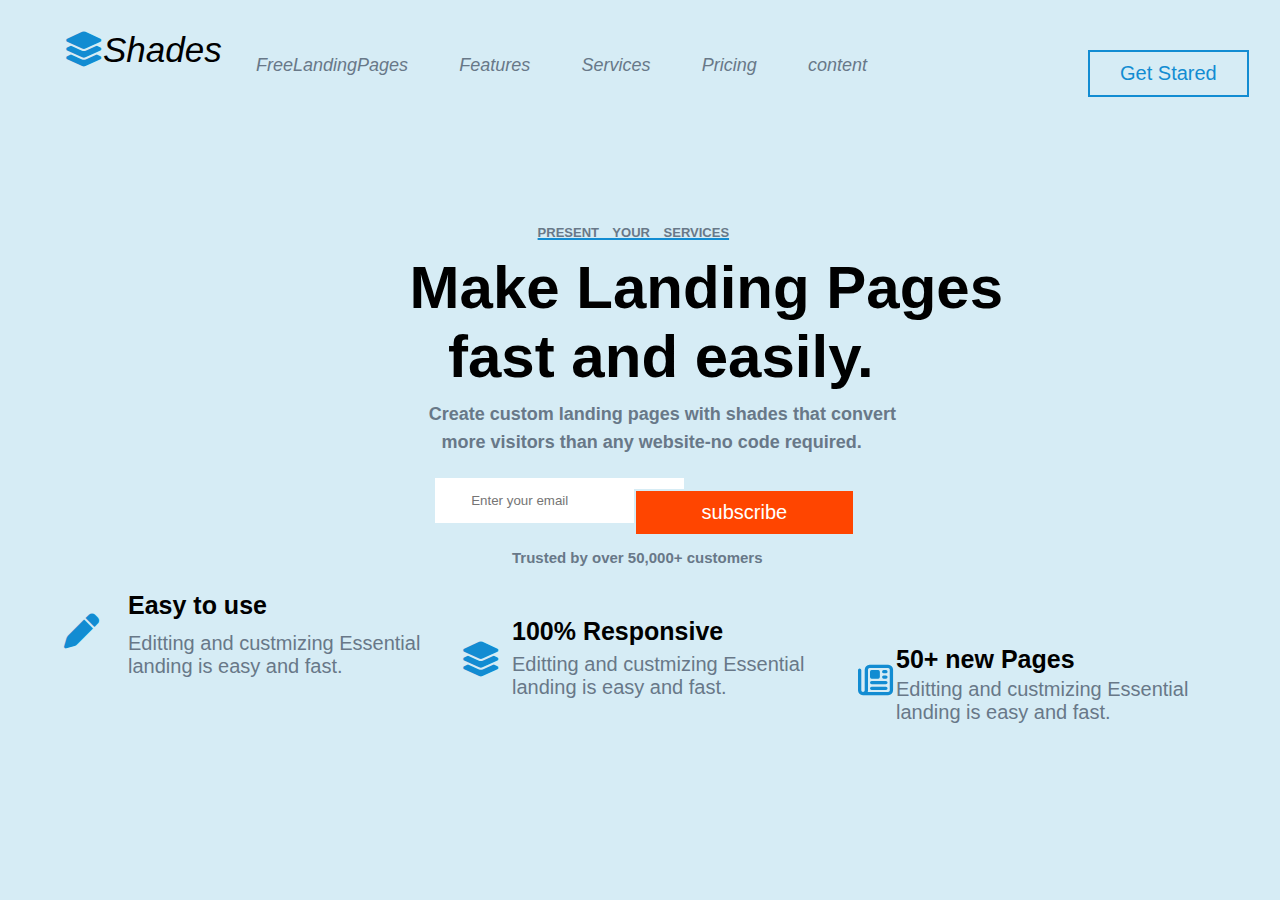
==== index.html @ 8e063d3e "html and css template" ====
<!DOCTYPE html>
<html lang="en">
<head>
    <meta charset="UTF-8">
    <meta name="viewport" content="width=device-width, initial-scale=1.0">
    <title>Shades</title>
    <link rel="stylesheet" href="shades.css">
    <link rel="stylesheet" href="https://cdnjs.cloudflare.com/ajax/libs/font-awesome/6.4.2/css/all.min.css">
</head>
<body>
    
    <section id="s1">
      <div id="logo"> <i class="fa-solid fa-layer-group"></i>shades
      </div> 
        <!-- <div id="logo">
            <h2 id="lg">Shades</h2>
        </div> -->
        <div id="menu">
            <ul>
            <li><a href="#">FreeLandingPages</a></li>
            <li><a href="#">Features</a></li>
            <li><a href="#">Services</a></li>
            <li><a href="#">Pricing</a></li>
            <li><a href="#">content</a></li>
        </ul>
        </div>
        <div id="btn">
            <button id="btn1" type="button">Get stared</button>
        </div>
    </section>
    <section>
        <div id="ser">
            <h3 id="t1">PRESENT   YOUR   SERVICES</h3>
        </div>
        <div id="mk">
            <h1 id="t2">Make Landing Pages</h1>
        </div>
        <div id="mk2">
            <h1 id="t3">fast and easily.</h1>
        </div>
        <div id="mk3">
            <h3 id="t4">Create custom landing pages with shades that convert</h3>
        </div>
        <div id="mk4">
            <h3 id="t5">more visitors than any website-no code required.</h3>
        </div>
    </section>
    <section>
        <div id="box1">
            <input id="input" type="email" placeholder="Enter your email">
        </div>
        <div id="btn2">
            <button id="btn3" type="button">subscribe</button>
        </div>
        <div id="mk5">
            <h3 id="t6">Trusted by over 50,000+ customers</h3>
        </div>
    </section>
    <section>
        <div id="mk6">
            <h3 id="t7">Easy to use</h3>
            <p id="p1">Editting and custmizing Essential<br> landing is easy and fast.</p>
        </div>
        <div id="lg2">
            <i class="fa-sharp fa-solid fa-pen"></i>
        </div>
        <div id="mk7">
            <h3 id="t8">100% Responsive</h3>
            <p id="p2">Editting and custmizing Essential<br> landing is easy and fast.</p>
        </div>
        <div id="lg3">
            <i class="fa-solid fa-layer-group"></i>
        </div>
        <div id="mk8">
            <h3 id="t9">50+ new Pages</h3>
            <p id="p3">Editting and custmizing Essential<br> landing is easy and fast.</p>
        </div>
        <div id="lg4">
            <i class="fa-regular fa-newspaper"></i>
        </div>
    </section>
</body>
</html>
---- shades.css ----
*{
    margin: 0;
    padding: 0;
}
body{
    background-color: rgb(214, 236, 245);
}
#s1{
    margin-top: 30px;
}
#logo{
    
    color: #000;
    text-transform: capitalize;
    font-family: Arial, Helvetica, sans-serif;
    font-style: italic;
    font-weight: 100;
    font-size: 35px;
    margin-top: 2%;
    margin-left: 5%;
}
i{
    color: rgb(18, 140, 210);
}
#menu{
    margin-left: 20%;
    margin-top: -2%;
}
#menu ul{
    /* list-style-type: none; */
    list-style: none;
    display: flex;
    /* position: fixed; */
}
#menu li {
    
    margin-top: 1%;
    margin-right: 5%;
    font-size: 18px;

}
#menu li a{
    color: rgb(104, 120, 136);
    font-style: italic;
    transition: 0.3s;
    cursor: pointer;
    text-decoration: none;
    font-family: 'Franklin Gothic Medium', 'Arial Narrow', Arial, sans-serif;
}
#menu a:hover {
    color: orangered;
}
#btn{
    margin-left: 85%;
    margin-top: -2%;
    /* border:  0px solid rgb(18, 140, 210) ;
    border-radius:0px solid rgb(18, 140, 210) ; */

}
#btn1{
    color: rgb(18, 140, 210);
    background: rgb(214, 236, 245);
    text-transform: capitalize;
    text-align: center;
    border: 2px solid rgb(18, 140, 210);
    font-size: 20px;
    padding: 10px 30px 10px 30px;
    cursor: pointer;
}
#ser{
    margin-top: 10%;
    margin-left: 42%;

}
#t1{
    color: rgb(104, 120, 136);
    text-transform: capitalize;
    font-size: 13px;
    font-family: 'Lucida Sans', 'Lucida Sans Regular', 'Lucida Grande', 'Lucida Sans Unicode', Geneva, Verdana, sans-serif;
    word-spacing: 10px;
    text-decoration: underline 2px rgb(18, 140, 210);
}
#mk{
    margin-top: 1%;
    margin-left: 32%;
}
#t2{
    font-size: 60px;
    color: #000;
   font-family: 'Franklin Gothic Medium', 'Arial Narrow', Arial, sans-serif;
}
#mk2{
    margin-left: 35%;
}
#t3{
    font-size: 60px;
    color: #000;
   font-family: 'Franklin Gothic Medium', 'Arial Narrow', Arial, sans-serif;
}
#mk3{
    margin-top: 1%;
    margin-left: 33.5%;
}
#t4{
    color: rgb(104, 120, 136);
    /* text-transform: capitalize; */
    font-size: 18px;
    font-family: 'Trebuchet MS', 'Lucida Sans Unicode', 'Lucida Grande', 'Lucida Sans', Arial, sans-serif;
    /* word-spacing: 10px; */
   
}
#mk4{
    margin-top: 0.55%;
    margin-left: 34.5%;
}
#t5{
    color: rgb(104, 120, 136);
    /* text-transform: capitalize; */
    font-size: 18px;
    font-family: 'Trebuchet MS', 'Lucida Sans Unicode', 'Lucida Grande', 'Lucida Sans', Arial, sans-serif;
    /* word-spacing: 10px; */
}
#box1{
    margin-top: 2%;
    margin-left: 34%;
}
#input{
    padding: 15px 36px 15px 36px;
    border: none;
    border-radius: 2% solide white;
}
#btn2{
    margin-top: -2.7%;
    margin-left: 49.5%;

}

#btn3{
    background-color: orangered;
    color: white;
    border: 2px solid rgb(214, 236, 245);
    padding: 10px 66px 10px 66px;
    font-size: 20px;
    cursor: pointer;
    /* transition: 0.3s; */
}
#mk5{
    margin-top: 1%;
    margin-left: 40%;
}
#t6{
    color: rgb(104, 120, 136);
    /* text-transform: capitalize; */
    font-size: 15px;
    font-family: 'Trebuchet MS', 'Lucida Sans Unicode', 'Lucida Grande', 'Lucida Sans', Arial, sans-serif;
}
#mk6{
    margin-top: 2%;
    margin-left: 10%;
}
#t7{
    font-size: 25px;
    font-family: 'Franklin Gothic Medium', 'Arial Narrow', Arial, sans-serif;
}
#p1{
    margin-top: 1%;
    color:rgb(104, 120, 136) ;
    font-size: 20px;
    font-family: 'Franklin Gothic Medium', 'Arial Narrow', Arial, sans-serif;
}
#lg2{
    margin-left: 5%;
    margin-top: -5%;
}
i{
    font-size: 35px;
}
#mk7{
    margin-top: -2.5%;
    margin-left: 40%;
}
#t8{
    font-size: 25px;
    font-family: 'Franklin Gothic Medium', 'Arial Narrow', Arial, sans-serif;
}
#p2{
    margin-top: 1%;
    color:rgb(104, 120, 136) ;
    font-size: 20px;
    font-family: 'Franklin Gothic Medium', 'Arial Narrow', Arial, sans-serif;
}
#lg3{
    margin-top: -4.5%;
    margin-left: 36%;
}
#mk8{
    margin-top: -2.5%;
    margin-left:70%;
}
#t9{
    font-size: 25px;
    font-family: 'Franklin Gothic Medium', 'Arial Narrow', Arial, sans-serif;
}
#p3{
    margin-top: 1%;
    color:rgb(104, 120, 136) ;
    font-size: 20px;
    font-family: 'Franklin Gothic Medium', 'Arial Narrow', Arial, sans-serif;
}
#lg4{
    margin-top: -4.7%;
    margin-left: 67%;
    position: fixed;
}
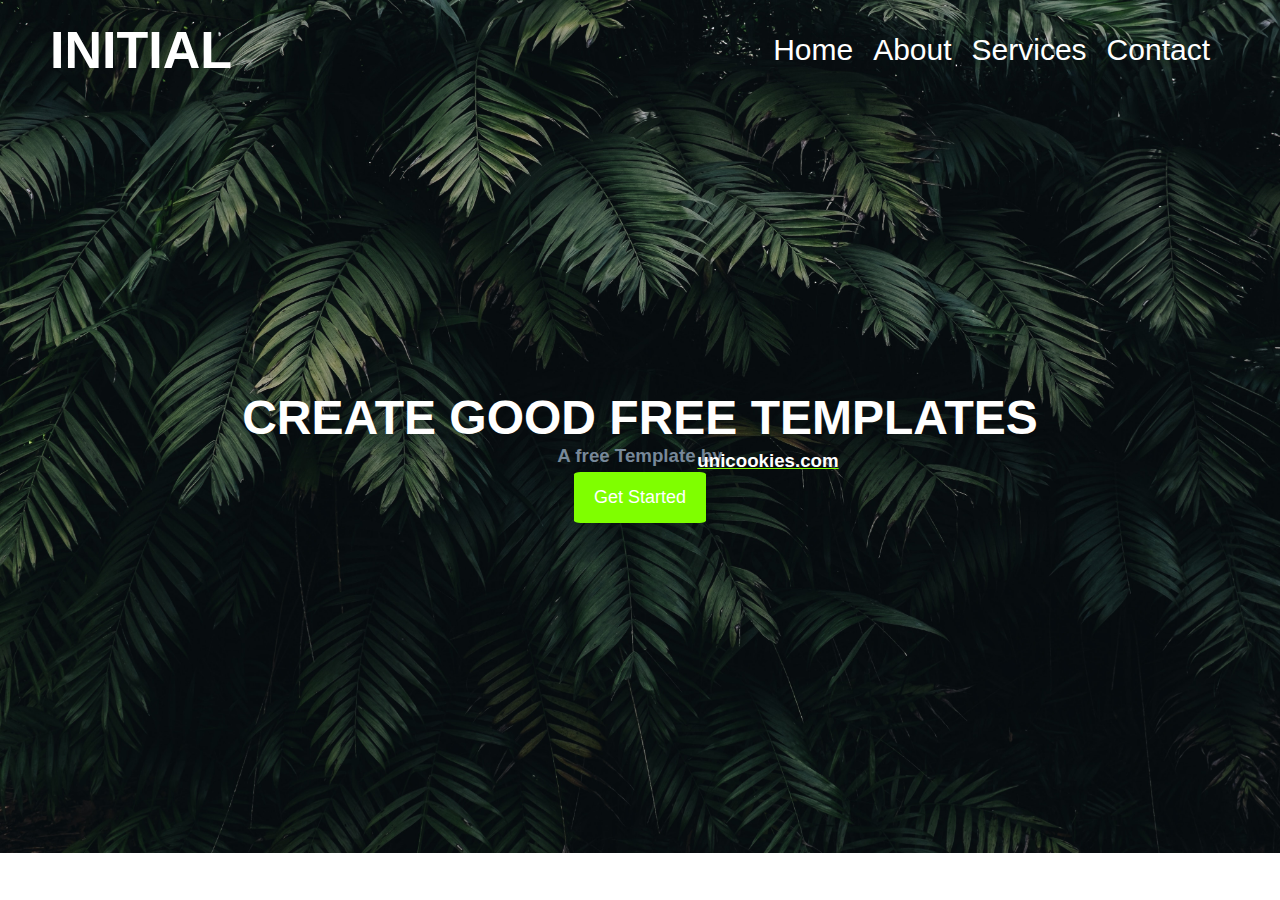
==== commit 76d3e8e6: "Uploading new template" ====
--- a/index.html
+++ b/index.html
@@ -3,81 +3,29 @@
 <head>
     <meta charset="UTF-8">
     <meta name="viewport" content="width=device-width, initial-scale=1.0">
-    <title>Shades</title>
-    <link rel="stylesheet" href="shades.css">
-    <link rel="stylesheet" href="https://cdnjs.cloudflare.com/ajax/libs/font-awesome/6.4.2/css/all.min.css">
+    <title>Initial - Create Good Free Templates</title>
+    <link rel="stylesheet" href="index.css">
 </head>
 <body>
-    
-    <section id="s1">
-      <div id="logo"> <i class="fa-solid fa-layer-group"></i>shades
-      </div> 
-        <!-- <div id="logo">
-            <h2 id="lg">Shades</h2>
-        </div> -->
-        <div id="menu">
+    <header id="head">
+        <div id="logo">
+            <h1 id="lg">Initial</h1>
+        </div>
+        
+        <nav id="menu">
             <ul>
-            <li><a href="#">FreeLandingPages</a></li>
-            <li><a href="#">Features</a></li>
-            <li><a href="#">Services</a></li>
-            <li><a href="#">Pricing</a></li>
-            <li><a href="#">content</a></li>
-        </ul>
-        </div>
-        <div id="btn">
-            <button id="btn1" type="button">Get stared</button>
-        </div>
-    </section>
-    <section>
-        <div id="ser">
-            <h3 id="t1">PRESENT   YOUR   SERVICES</h3>
-        </div>
-        <div id="mk">
-            <h1 id="t2">Make Landing Pages</h1>
-        </div>
-        <div id="mk2">
-            <h1 id="t3">fast and easily.</h1>
-        </div>
-        <div id="mk3">
-            <h3 id="t4">Create custom landing pages with shades that convert</h3>
-        </div>
-        <div id="mk4">
-            <h3 id="t5">more visitors than any website-no code required.</h3>
-        </div>
-    </section>
-    <section>
-        <div id="box1">
-            <input id="input" type="email" placeholder="Enter your email">
-        </div>
-        <div id="btn2">
-            <button id="btn3" type="button">subscribe</button>
-        </div>
-        <div id="mk5">
-            <h3 id="t6">Trusted by over 50,000+ customers</h3>
-        </div>
-    </section>
-    <section>
-        <div id="mk6">
-            <h3 id="t7">Easy to use</h3>
-            <p id="p1">Editting and custmizing Essential<br> landing is easy and fast.</p>
-        </div>
-        <div id="lg2">
-            <i class="fa-sharp fa-solid fa-pen"></i>
-        </div>
-        <div id="mk7">
-            <h3 id="t8">100% Responsive</h3>
-            <p id="p2">Editting and custmizing Essential<br> landing is easy and fast.</p>
-        </div>
-        <div id="lg3">
-            <i class="fa-solid fa-layer-group"></i>
-        </div>
-        <div id="mk8">
-            <h3 id="t9">50+ new Pages</h3>
-            <p id="p3">Editting and custmizing Essential<br> landing is easy and fast.</p>
-        </div>
-        <div id="lg4">
-            <i class="fa-regular fa-newspaper"></i>
-        </div>
+                <li><a href="#">Home</a></li>
+                <li><a href="#">About</a></li>
+                <li><a href="#">Services</a></li>
+                <li><a href="#">Contact</a></li>
+            </ul>
+        </nav>
+    </header>
+
+    <section id="dtext">
+        <h2>Create Good Free Templates</h2>
+        <h3 id="t3" style="color: lightslategray;">A free Template by </h3><h3 id="t32">unicookies.com</h3>
+        <button id="btn" type="button">Get Started</button>
     </section>
 </body>
-</html>+</html>
--- a/index.css
+++ b/index.css
@@ -0,0 +1,80 @@
+* {
+    margin: 0;
+    padding: 0;
+    box-sizing: border-box;
+}
+
+body {
+    background-image: url(image3.jpg);
+    background-repeat: no-repeat;
+    background-size: cover;
+    font-family: Arial, sans-serif;
+    color: white;
+}
+
+#head {
+    display: flex;
+    justify-content: space-between;
+    align-items: center;
+    padding: 20px 50px;
+    background-color: transparent;
+}
+
+#logo {
+    font-size: 26px;
+    text-transform: uppercase;
+    font-weight: bold;
+}
+
+#menu ul {
+    display: flex;
+    list-style-type: none;
+}
+
+#menu li {
+    margin-right: 20px;
+    font-size: 30px;
+}
+
+#menu a {
+    text-decoration: none;
+    color: white;
+    transition: 0.3s;
+}
+
+#menu a:hover {
+    color: rgb(108, 209, 243);
+}
+
+#dtext {
+    text-align: center;
+    margin-top: 290px;
+}
+
+#dtext h2 {
+    font-size: 48px;
+    font-weight: bold;
+    text-transform: uppercase;
+}
+
+#t32{
+    text-decoration: underline solid chartreuse;
+    margin-top: -1.3%;
+    margin-left: 20%;
+    cursor: pointer;
+}
+#btn{
+    font-size: large;
+    padding: 15px 20px;
+    border:none;
+    border-radius: 5%;
+    background-color:chartreuse;
+    color: #fff;
+    text-transform: capitalize;
+    font-family: 'Segoe UI', Tahoma, Geneva, Verdana, sans-serif;
+    cursor: pointer;
+}
+#btn :hover :active{
+    color: chocolate;
+}
+
